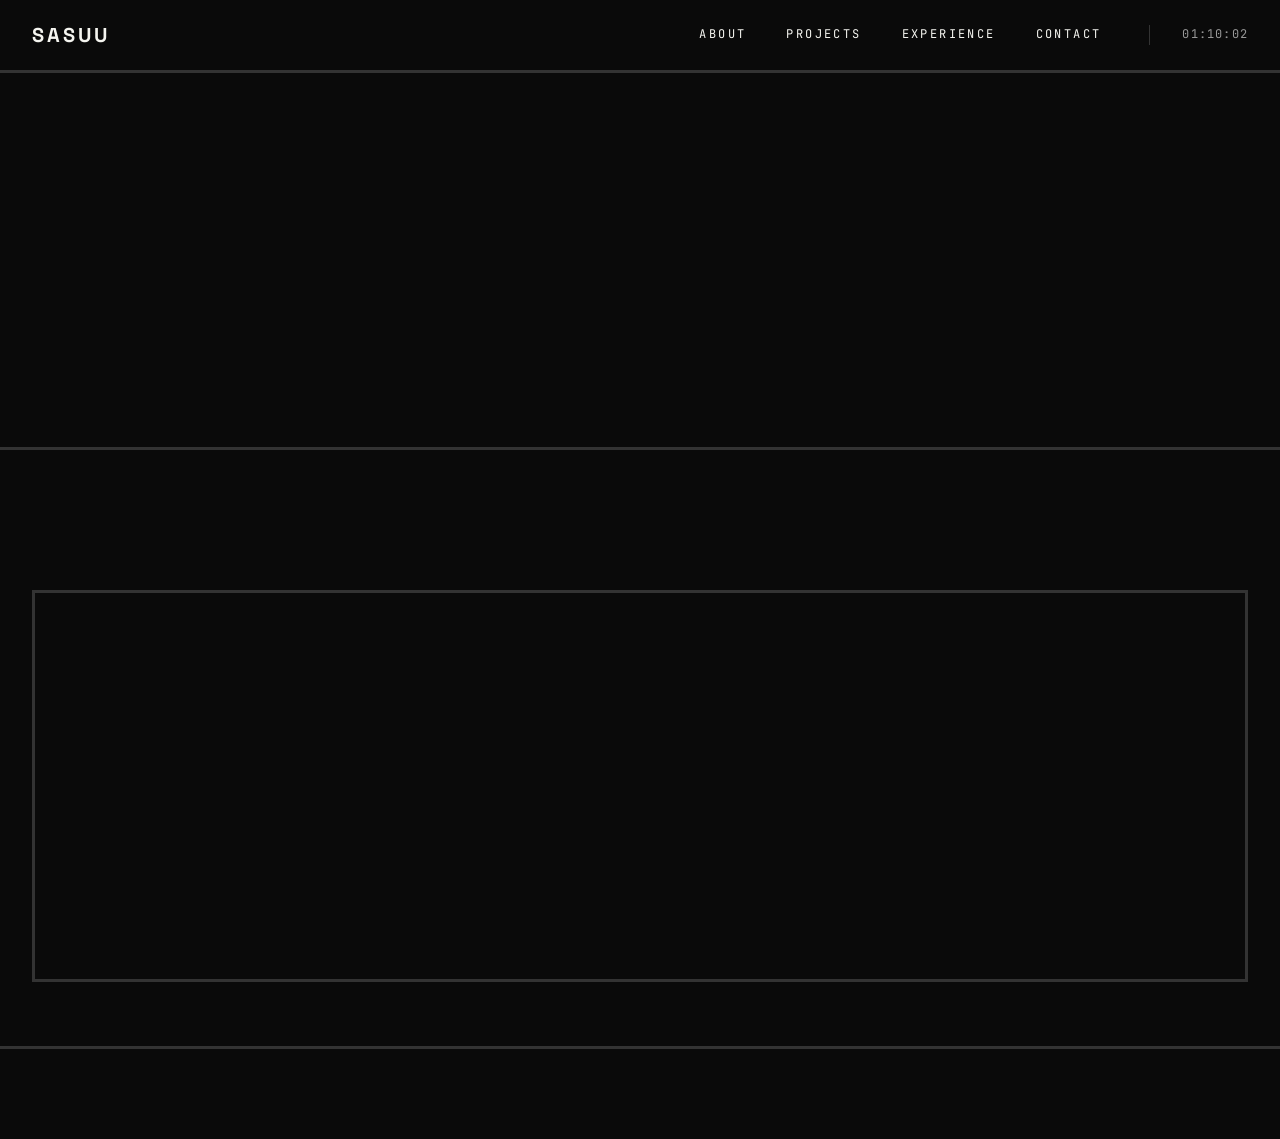
==== frontend-designs.html @ f98e83db "adding a new fiture for frontend page" ====
<!DOCTYPE html>
<html lang="en">
<head>
  <meta charset="UTF-8">
  <meta name="viewport" content="width=device-width, initial-scale=1.0">
  
  <title>FRONTEND DESIGNS | SASUU</title>
  <meta name="description" content="Browse all frontend designs by Satria Akhmadana Putra (Sasuu).">
  
  <meta property="og:title" content="FRONTEND DESIGNS | SASUU">
  <meta property="og:description" content="A collection of frontend designs by Sasuu.">
  <meta property="og:type" content="website">
  
  <link rel="icon" type="image/svg+xml" href="data:image/svg+xml,<svg xmlns=%22http://www.w3.org/2000/svg%22 viewBox=%220 0 100 100%22><rect width=%22100%22 height=%22100%22 fill=%22%230A0A0A%22/><text y=%2250%22 x=%2250%22 fill=%22%23F5F5F0%22 font-family=%22sans-serif%22 font-size=%2240%22 dominant-baseline=%22middle%22 text-anchor=%22middle%22>SA</text></svg>">
  
  <link rel="stylesheet" href="style.css">
  <style>
    /* ==================== PAGE-SPECIFIC STYLES ==================== */
    .designs-hero {
      min-height: 50vh;
      display: flex;
      flex-direction: column;
      justify-content: flex-end;
      padding: 120px 2rem 4rem;
      border-bottom: var(--border-thick);
    }

    .designs-hero-inner {
      max-width: 1400px;
      margin: 0 auto;
      width: 100%;
    }

    .back-link {
      font-family: var(--font-mono);
      font-size: 0.75rem;
      letter-spacing: 0.2em;
      text-transform: uppercase;
      color: var(--text-dim);
      display: inline-flex;
      align-items: center;
      gap: 0.75rem;
      margin-bottom: 3rem;
      transition: color var(--transition);
    }

    .back-link::before {
      content: '←';
      transition: margin-right var(--transition);
    }

    .back-link:hover {
      color: var(--text);
    }

    .back-link:hover::before {
      margin-right: 0.5rem;
    }

    .designs-title {
      font-family: var(--font-heading);
      font-size: clamp(2.5rem, 8vw, 8rem);
      font-weight: 700;
      line-height: 0.9;
      letter-spacing: -0.03em;
      text-transform: uppercase;
      margin-bottom: 1.5rem;
    }

    .designs-title .outline-text {
      -webkit-text-stroke: 2px var(--text);
      color: transparent;
    }

    .designs-subtitle {
      font-family: var(--font-mono);
      font-size: 0.8rem;
      color: var(--text-dim);
      letter-spacing: 0.2em;
      text-transform: uppercase;
    }

    /* ==================== DESIGNS GRID ==================== */
    .designs-section {
      padding: 4rem 2rem;
    }

    .designs-grid {
      max-width: 1400px;
      margin: 0 auto;
      display: grid;
      grid-template-columns: 1fr;
      gap: 0;
      border: var(--border-thick);
    }

    .design-card {
      display: grid;
      grid-template-columns: 1fr 1fr;
      border-bottom: var(--border-thin);
      transition: all var(--transition);
      text-decoration: none;
      color: inherit;
    }

    .design-card:last-child {
      border-bottom: none;
    }

    .design-card:hover {
      background: var(--surface);
    }

    /* Preview / Thumbnail Area */
    .design-preview {
      border-right: var(--border-thick);
      overflow: hidden;
      position: relative;
      min-height: 350px;
      background: var(--surface);
    }

    .design-preview iframe {
      width: 200%;
      height: 200%;
      border: none;
      transform: scale(0.5);
      transform-origin: 0 0;
      pointer-events: none;
    }

    .design-preview-overlay {
      position: absolute;
      inset: 0;
      z-index: 2;
      cursor: pointer;
    }

    .design-preview-label {
      position: absolute;
      bottom: 1.5rem;
      right: 1.5rem;
      font-family: var(--font-mono);
      font-size: 0.65rem;
      letter-spacing: 0.15em;
      text-transform: uppercase;
      color: var(--text-dim);
      background: var(--bg);
      padding: 0.4rem 0.8rem;
      border: var(--border-thin);
      z-index: 3;
      transition: all var(--transition);
    }

    .design-card:hover .design-preview-label {
      background: var(--text);
      color: var(--bg);
      border-color: var(--text);
    }

    /* Info Area */
    .design-info {
      padding: 3rem;
      display: flex;
      flex-direction: column;
      justify-content: center;
    }

    .design-number {
      font-family: var(--font-mono);
      font-size: 0.75rem;
      color: var(--text-dim);
      letter-spacing: 0.2em;
      margin-bottom: 1.5rem;
    }

    .design-name {
      font-family: var(--font-heading);
      font-size: clamp(1.5rem, 3vw, 2.5rem);
      font-weight: 700;
      text-transform: uppercase;
      letter-spacing: -0.01em;
      margin-bottom: 1rem;
      line-height: 1.1;
    }

    .design-desc {
      font-size: 0.9rem;
      color: var(--text-dim);
      line-height: 1.7;
      margin-bottom: 2rem;
      max-width: 500px;
    }

    .design-tags {
      display: flex;
      flex-wrap: wrap;
      gap: 0.5rem;
      margin-bottom: 2rem;
    }

    .design-tag {
      font-family: var(--font-mono);
      font-size: 0.65rem;
      letter-spacing: 0.1em;
      padding: 0.3rem 0.75rem;
      border: 1px solid var(--border);
      text-transform: uppercase;
    }

    .design-cta {
      font-family: var(--font-mono);
      font-size: 0.75rem;
      letter-spacing: 0.15em;
      text-transform: uppercase;
      display: inline-flex;
      align-items: center;
      gap: 0.75rem;
      padding: 0.75rem 2rem;
      border: 2px solid var(--border);
      transition: all var(--transition);
      align-self: flex-start;
    }

    .design-cta::after {
      content: '→';
      transition: margin-left var(--transition);
    }

    .design-card:hover .design-cta {
      background: var(--text);
      color: var(--bg);
      border-color: var(--text);
    }

    .design-card:hover .design-cta::after {
      margin-left: 0.5rem;
    }

    /* ==================== EMPTY STATE ==================== */
    .designs-count {
      max-width: 1400px;
      margin: 0 auto 2rem;
      font-family: var(--font-mono);
      font-size: 0.75rem;
      color: var(--text-dim);
      letter-spacing: 0.15em;
      text-transform: uppercase;
      padding-bottom: 1.5rem;
      border-bottom: var(--border-thin);
    }

    /* ==================== RESPONSIVE ==================== */
    @media (max-width: 1024px) {
      .design-card {
        grid-template-columns: 1fr;
      }

      .design-preview {
        border-right: none;
        border-bottom: var(--border-thick);
        min-height: 250px;
      }
    }

    @media (max-width: 768px) {
      .designs-hero {
        padding: 100px 1.5rem 3rem;
      }

      .designs-section {
        padding: 3rem 1.5rem;
      }

      .design-info {
        padding: 2rem;
      }

      .design-preview {
        min-height: 200px;
      }
    }
  </style>
</head>
<body>

  <!-- ==================== PRELOADER ==================== -->
  <div id="preloader">
    <div class="preloader-text">LOADING DESIGNS</div>
    <div class="preloader-counter">0</div>
    <div class="preloader-line"></div>
  </div>

  <!-- ==================== SCROLL PROGRESS ==================== -->
  <div class="scroll-progress"></div>

  <!-- ==================== NAVIGATION ==================== -->
  <nav class="navbar">
    <div class="nav-inner">
      <a href="index.html" class="nav-logo" data-scramble>SASUU</a>
      
      <div class="nav-menu">
        <a href="index.html#about" class="nav-link">ABOUT</a>
        <a href="index.html#projects" class="nav-link">PROJECTS</a>
        <a href="index.html#experience" class="nav-link">EXPERIENCE</a>
        <a href="index.html#contact" class="nav-link">CONTACT</a>
        <div class="nav-time">
          <span class="current-time">00:00:00</span>
        </div>
      </div>

      <button class="nav-toggle" aria-label="Toggle Menu">
        <span></span>
        <span></span>
        <span></span>
      </button>
    </div>
  </nav>

  <!-- ==================== HERO ==================== -->
  <header class="designs-hero">
    <div class="designs-hero-inner">
      <a href="index.html" class="back-link reveal-left">BACK TO PORTFOLIO</a>
      <h1 class="designs-title reveal">
        <span>FRONTEND</span>
        <span class="outline-text">DESIGNS</span>
      </h1>
      <p class="designs-subtitle reveal">A CURATED COLLECTION OF MY FRONTEND WORK</p>
    </div>
  </header>

  <main>
    <!-- ==================== DESIGNS LIST ==================== -->
    <section class="designs-section">

      <!-- EDIT: Update this count when you add/remove designs -->
      <div class="designs-count reveal">SHOWING 1 PROJECT</div>

      <div class="designs-grid">

        <!-- ==================== EDIT: DESIGN 01 ==================== -->
        <!-- To add a new design, copy the entire <a class="design-card"> block below
             and paste it before the closing </div> of designs-grid.
             Update the number, name, description, tags, iframe src, and href. -->
        <a href="https://ferrarisf90-six.vercel.app" target="_blank" rel="noopener" class="design-card reveal">
          <div class="design-preview">
            <iframe src="https://ferrarisf90-six.vercel.app" loading="lazy" title="Ferrari SF90 Preview"></iframe>
            <div class="design-preview-overlay"></div>
            <div class="design-preview-label">LIVE PREVIEW</div>
          </div>
          <div class="design-info">
            <div class="design-number">01 //</div>
            <h2 class="design-name" data-scramble>FERRARI SF90</h2>
            <p class="design-desc">A SLEEK, HIGH-PERFORMANCE FRONTEND DESIGN INSPIRED BY THE FERRARI SF90 SUPERCAR. BUILT WITH MODERN WEB TECHNOLOGIES.</p>
            <div class="design-tags">
              <span class="design-tag">HTML/CSS</span>
              <span class="design-tag">JAVASCRIPT</span>
              <span class="design-tag">DESIGN</span>
            </div>
            <span class="design-cta">VIEW LIVE SITE</span>
          </div>
        </a>

        <!-- ==================== EDIT: ADD MORE DESIGNS HERE ==================== -->
        <!-- Copy the <a class="design-card"> block above and paste here.
             Change: href, iframe src, number, name, description, tags.
             Don't forget to update the "SHOWING X PROJECTS" count above. -->

      </div>
    </section>
  </main>

  <!-- ==================== FOOTER ==================== -->
  <footer class="footer">
    <div class="footer-inner reveal">
      <div class="footer-col">
        &copy; <span class="current-year">2026</span> SATRIA AKHMADANA PUTRA
      </div>
      <div class="footer-col">
        INDONESIA
      </div>
      <div class="footer-col footer-links">
        <a href="index.html" class="footer-link">HOME</a>
        <a href="index.html#projects" class="footer-link">PROJECTS</a>
      </div>
    </div>
  </footer>

  <script src="script.js"></script>
</body>
</html>
---- style.css ----
/* ============================================================
   BRUTALIST PORTFOLIO — STYLE SHEET
   Monochrome · Angular · Raw · Professional
   ============================================================ */

/* ---------- Google Fonts ---------- */
@import url('https://fonts.googleapis.com/css2?family=Space+Grotesk:wght@400;500;600;700&family=JetBrains+Mono:wght@400;500&display=swap');

/* ---------- CSS Custom Properties ---------- */
:root {
  --bg:         #0A0A0A;
  --surface:    #141414;
  --border:     #333333;
  --text:       #F5F5F0;
  --text-dim:   #999999;
  --accent:     #FFFFFF;
  --highlight:  #E8E8E0;

  --font-heading: 'Space Grotesk', sans-serif;
  --font-mono:    'JetBrains Mono', monospace;

  --border-thick: 3px solid var(--border);
  --border-thin:  1px solid var(--border);
  --transition:   0.3s cubic-bezier(0.25, 0.46, 0.45, 0.94);
}

/* ---------- Reset ---------- */
*, *::before, *::after {
  margin: 0;
  padding: 0;
  box-sizing: border-box;
}

html {
  scroll-behavior: smooth;
  font-size: 16px;
  scrollbar-width: thin;
  scrollbar-color: var(--text-dim) var(--bg);
}

body {
  font-family: var(--font-heading);
  background: var(--bg);
  color: var(--text);
  line-height: 1.6;
  overflow-x: hidden;
  cursor: default;
}

::selection {
  background: var(--text);
  color: var(--bg);
}

img { max-width: 100%; display: block; }
a   { color: inherit; text-decoration: none; }
ul  { list-style: none; }

/* ---------- Custom Scrollbar (Webkit) ---------- */
::-webkit-scrollbar { width: 8px; }
::-webkit-scrollbar-track { background: var(--bg); }
::-webkit-scrollbar-thumb { background: var(--border); }
::-webkit-scrollbar-thumb:hover { background: var(--text-dim); }

/* ============================================================
   PRELOADER
   ============================================================ */
#preloader {
  position: fixed;
  inset: 0;
  z-index: 9999;
  background: var(--bg);
  display: flex;
  flex-direction: column;
  align-items: center;
  justify-content: center;
  transition: opacity 0.6s ease, visibility 0.6s ease;
}

#preloader.hidden {
  opacity: 0;
  visibility: hidden;
  pointer-events: none;
}

.preloader-text {
  font-family: var(--font-mono);
  font-size: 0.875rem;
  color: var(--text-dim);
  text-transform: uppercase;
  letter-spacing: 0.3em;
  margin-bottom: 2rem;
}

.preloader-counter {
  font-family: var(--font-heading);
  font-size: clamp(4rem, 15vw, 12rem);
  font-weight: 700;
  color: var(--text);
  line-height: 1;
}

.preloader-line {
  width: 200px;
  height: 3px;
  background: var(--border);
  margin-top: 2rem;
  position: relative;
  overflow: hidden;
}

.preloader-line::after {
  content: '';
  position: absolute;
  left: 0;
  top: 0;
  height: 100%;
  width: 0%;
  background: var(--text);
  transition: width 0.1s linear;
}

/* ============================================================
   SCROLL PROGRESS
   ============================================================ */
.scroll-progress {
  position: fixed;
  top: 0;
  left: 0;
  height: 3px;
  background: var(--text);
  width: 0%;
  z-index: 10000;
  transition: none;
}

/* ============================================================
   NAVIGATION
   ============================================================ */
.navbar {
  position: fixed;
  top: 0;
  left: 0;
  width: 100%;
  z-index: 1000;
  background: var(--bg);
  border-bottom: var(--border-thick);
  padding: 0 2rem;
  transition: background var(--transition);
}

.navbar.scrolled {
  background: rgba(10, 10, 10, 0.95);
  backdrop-filter: blur(4px);
}

.nav-inner {
  display: flex;
  align-items: center;
  justify-content: space-between;
  height: 70px;
  max-width: 1400px;
  margin: 0 auto;
}

.nav-logo {
  font-family: var(--font-heading);
  font-size: 1.25rem;
  font-weight: 700;
  letter-spacing: 0.15em;
  text-transform: uppercase;
}

.nav-menu {
  display: flex;
  align-items: center;
  gap: 2.5rem;
}

.nav-link {
  font-family: var(--font-mono);
  font-size: 0.75rem;
  letter-spacing: 0.2em;
  text-transform: uppercase;
  position: relative;
  padding: 0.25rem 0;
}

.nav-link::after {
  content: '';
  position: absolute;
  bottom: 0;
  left: 0;
  width: 0;
  height: 2px;
  background: var(--text);
  transition: width var(--transition);
}

.nav-link:hover::after,
.nav-link.active::after {
  width: 100%;
}

.nav-time {
  font-family: var(--font-mono);
  font-size: 0.75rem;
  color: var(--text-dim);
  letter-spacing: 0.1em;
  border-left: var(--border-thin);
  padding-left: 2rem;
  margin-left: 0.5rem;
}

/* Mobile Toggle */
.nav-toggle {
  display: none;
  flex-direction: column;
  gap: 6px;
  cursor: pointer;
  background: none;
  border: none;
  padding: 4px;
  z-index: 1001;
}

.nav-toggle span {
  display: block;
  width: 28px;
  height: 2px;
  background: var(--text);
  transition: transform var(--transition), opacity var(--transition);
}

.nav-toggle.active span:nth-child(1) { transform: translateY(8px) rotate(45deg); }
.nav-toggle.active span:nth-child(2) { opacity: 0; }
.nav-toggle.active span:nth-child(3) { transform: translateY(-8px) rotate(-45deg); }

/* ============================================================
   HERO
   ============================================================ */
.hero {
  min-height: 100vh;
  display: flex;
  flex-direction: column;
  justify-content: center;
  padding: 120px 2rem 4rem;
  position: relative;
  border-bottom: var(--border-thick);
}

.hero-inner {
  max-width: 1400px;
  margin: 0 auto;
  width: 100%;
}

.hero-label {
  font-family: var(--font-mono);
  font-size: 0.75rem;
  letter-spacing: 0.3em;
  color: var(--text-dim);
  text-transform: uppercase;
  margin-bottom: 2rem;
  display: flex;
  align-items: center;
  gap: 1rem;
}

.hero-label::before {
  content: '';
  width: 40px;
  height: 2px;
  background: var(--text-dim);
}

.hero-title {
  font-family: var(--font-heading);
  font-size: clamp(3.5rem, 10vw, 11rem);
  font-weight: 700;
  line-height: 0.9;
  letter-spacing: -0.03em;
  text-transform: uppercase;
  margin-bottom: 2rem;
}

.hero-title span {
  display: block;
}

.hero-title .outline-text {
  -webkit-text-stroke: 2px var(--text);
  color: transparent;
}

.hero-subtitle {
  font-family: var(--font-mono);
  font-size: clamp(0.75rem, 1.2vw, 1rem);
  color: var(--text-dim);
  letter-spacing: 0.2em;
  text-transform: uppercase;
  max-width: 600px;
  margin-bottom: 3rem;
}

.hero-meta {
  display: flex;
  align-items: center;
  gap: 3rem;
  flex-wrap: wrap;
}

.hero-meta-item {
  font-family: var(--font-mono);
  font-size: 0.7rem;
  letter-spacing: 0.2em;
  text-transform: uppercase;
  color: var(--text-dim);
  display: flex;
  align-items: center;
  gap: 0.75rem;
}

.status-dot {
  width: 8px;
  height: 8px;
  background: var(--text);
  display: inline-block;
  animation: pulse 2s ease-in-out infinite;
}

@keyframes pulse {
  0%, 100% { opacity: 1; }
  50% { opacity: 0.3; }
}

.hero-scroll {
  position: absolute;
  bottom: 2rem;
  right: 2rem;
  font-family: var(--font-mono);
  font-size: 0.7rem;
  letter-spacing: 0.2em;
  color: var(--text-dim);
  writing-mode: vertical-rl;
  display: flex;
  align-items: center;
  gap: 1rem;
}

.hero-scroll::after {
  content: '';
  width: 1px;
  height: 60px;
  background: var(--text-dim);
  animation: scrollLine 2s ease-in-out infinite;
}

@keyframes scrollLine {
  0% { transform: scaleY(0); transform-origin: top; }
  50% { transform: scaleY(1); transform-origin: top; }
  51% { transform-origin: bottom; }
  100% { transform: scaleY(0); transform-origin: bottom; }
}

/* ============================================================
   SECTION COMMON
   ============================================================ */
.section {
  padding: 6rem 2rem;
  border-bottom: var(--border-thick);
  position: relative;
}

.section-header {
  max-width: 1400px;
  margin: 0 auto 4rem;
  display: flex;
  align-items: baseline;
  gap: 2rem;
}

.section-number {
  font-family: var(--font-mono);
  font-size: 0.75rem;
  color: var(--text-dim);
  letter-spacing: 0.2em;
}

.section-title {
  font-family: var(--font-heading);
  font-size: clamp(2rem, 5vw, 4.5rem);
  font-weight: 700;
  text-transform: uppercase;
  letter-spacing: -0.02em;
  line-height: 1;
}

.section-line {
  flex: 1;
  height: 2px;
  background: var(--border);
}

/* ============================================================
   ABOUT
   ============================================================ */
.about-grid {
  max-width: 1400px;
  margin: 0 auto;
  display: grid;
  grid-template-columns: 1fr 1fr;
  gap: 0;
  border: var(--border-thick);
}

.about-photo {
  background: var(--surface);
  display: flex;
  align-items: center;
  justify-content: center;
  min-height: 500px;
  border-right: var(--border-thick);
  position: relative;
  overflow: hidden;
}

.about-photo-placeholder {
  font-family: var(--font-mono);
  font-size: 0.875rem;
  color: var(--text-dim);
  text-transform: uppercase;
  letter-spacing: 0.2em;
  text-align: center;
}

.about-photo img {
  width: 100%;
  height: 100%;
  object-fit: cover;
  position: absolute;
  inset: 0;
}

.about-content {
  padding: 3rem;
  display: flex;
  flex-direction: column;
  justify-content: center;
}

.about-bio {
  font-size: 1.05rem;
  line-height: 1.8;
  color: var(--text);
  margin-bottom: 3rem;
}

.about-bio strong {
  color: var(--accent);
}

.about-stats {
  display: grid;
  grid-template-columns: repeat(3, 1fr);
  gap: 0;
}

.stat {
  padding: 1.5rem;
  border: var(--border-thin);
  text-align: center;
}

.stat-number {
  font-family: var(--font-heading);
  font-size: 2.5rem;
  font-weight: 700;
  line-height: 1;
  margin-bottom: 0.5rem;
}

.stat-label {
  font-family: var(--font-mono);
  font-size: 0.65rem;
  color: var(--text-dim);
  text-transform: uppercase;
  letter-spacing: 0.2em;
}

/* ============================================================
   SKILLS MARQUEE
   ============================================================ */
.marquee-section {
  padding: 0;
  overflow: hidden;
  border-bottom: var(--border-thick);
  background: var(--text);
  color: var(--bg);
}

.marquee-wrapper {
  display: flex;
  width: max-content;
  animation: marquee 30s linear infinite;
}

.marquee-wrapper:hover {
  animation-play-state: paused;
}

.marquee-content {
  display: flex;
  align-items: center;
  gap: 0;
  flex-shrink: 0;
}

.marquee-item {
  font-family: var(--font-heading);
  font-size: clamp(1rem, 2vw, 1.5rem);
  font-weight: 700;
  text-transform: uppercase;
  letter-spacing: 0.05em;
  padding: 1.25rem 2.5rem;
  white-space: nowrap;
  border-right: 3px solid var(--bg);
}

@keyframes marquee {
  0%   { transform: translateX(0); }
  100% { transform: translateX(-50%); }
}

/* ============================================================
   PROJECTS
   ============================================================ */
.filter-bar {
  max-width: 1400px;
  margin: 0 auto 3rem;
  display: flex;
  gap: 1rem;
  flex-wrap: wrap;
}

.filter-btn {
  font-family: var(--font-mono);
  font-size: 0.75rem;
  letter-spacing: 0.15em;
  text-transform: uppercase;
  padding: 0.6rem 1.5rem;
  border: 2px solid var(--border);
  background: transparent;
  color: var(--text-dim);
  cursor: pointer;
  transition: all var(--transition);
}

.filter-btn:hover,
.filter-btn.active {
  background: var(--text);
  color: var(--bg);
  border-color: var(--text);
}

.projects-grid {
  max-width: 1400px;
  margin: 0 auto;
  display: grid;
  grid-template-columns: repeat(2, 1fr);
  gap: 0;
  border: var(--border-thick);
}

.project-card {
  padding: 2.5rem;
  border: var(--border-thin);
  transition: all var(--transition);
  position: relative;
  overflow: hidden;
}

.project-card::before {
  content: '';
  position: absolute;
  inset: 0;
  background: var(--text);
  transform: translateY(100%);
  transition: transform 0.4s cubic-bezier(0.25, 0.46, 0.45, 0.94);
  z-index: 0;
}

.project-card:hover::before {
  transform: translateY(0);
}

.project-card:hover {
  color: var(--bg);
}

.project-card > * {
  position: relative;
  z-index: 1;
}

.project-number {
  font-family: var(--font-mono);
  font-size: 0.75rem;
  color: var(--text-dim);
  letter-spacing: 0.2em;
  margin-bottom: 1.5rem;
  transition: color var(--transition);
}

.project-card:hover .project-number {
  color: var(--text-dim);
}

.project-title {
  font-family: var(--font-heading);
  font-size: 1.75rem;
  font-weight: 700;
  text-transform: uppercase;
  letter-spacing: -0.01em;
  margin-bottom: 1rem;
  line-height: 1.2;
}

.project-desc {
  font-size: 0.9rem;
  color: var(--text-dim);
  line-height: 1.6;
  margin-bottom: 1.5rem;
  transition: color var(--transition);
}

.project-card:hover .project-desc {
  color: #666;
}

.project-tags {
  display: flex;
  flex-wrap: wrap;
  gap: 0.5rem;
  margin-bottom: 1.5rem;
}

.project-tag {
  font-family: var(--font-mono);
  font-size: 0.65rem;
  letter-spacing: 0.1em;
  padding: 0.3rem 0.75rem;
  border: 1px solid var(--border);
  text-transform: uppercase;
  transition: border-color var(--transition);
}

.project-card:hover .project-tag {
  border-color: var(--bg);
}

.project-links {
  display: flex;
  gap: 1.5rem;
}

.project-link {
  font-family: var(--font-mono);
  font-size: 0.7rem;
  letter-spacing: 0.15em;
  text-transform: uppercase;
  position: relative;
  transition: color var(--transition);
}

.project-link::after {
  content: '→';
  margin-left: 0.5rem;
  transition: margin-left var(--transition);
}

.project-link:hover::after {
  margin-left: 1rem;
}

/* Hidden for filtering */
.project-card.hidden {
  display: none;
}

/* ============================================================
   EXPERIENCE
   ============================================================ */
.experience-list {
  max-width: 1400px;
  margin: 0 auto;
}

.experience-item {
  display: grid;
  grid-template-columns: 250px 1fr;
  gap: 3rem;
  padding: 3rem 0;
  border-bottom: var(--border-thin);
  align-items: start;
}

.experience-item:first-child {
  border-top: var(--border-thick);
}

.experience-item:last-child {
  border-bottom: var(--border-thick);
}

.exp-date {
  font-family: var(--font-mono);
  font-size: 0.75rem;
  color: var(--text-dim);
  letter-spacing: 0.15em;
  text-transform: uppercase;
  padding-top: 0.25rem;
}

.exp-content {}

.exp-company {
  font-family: var(--font-heading);
  font-size: 1.5rem;
  font-weight: 700;
  text-transform: uppercase;
  margin-bottom: 0.5rem;
}

.exp-role {
  font-family: var(--font-mono);
  font-size: 0.8rem;
  color: var(--text-dim);
  letter-spacing: 0.1em;
  text-transform: uppercase;
  margin-bottom: 1rem;
}

.exp-desc {
  font-size: 0.95rem;
  color: var(--text-dim);
  line-height: 1.7;
  max-width: 600px;
}

/* ============================================================
   CONTACT
   ============================================================ */
.contact-inner {
  max-width: 1400px;
  margin: 0 auto;
  text-align: center;
}

.contact-title {
  font-family: var(--font-heading);
  font-size: clamp(2.5rem, 7vw, 7rem);
  font-weight: 700;
  text-transform: uppercase;
  letter-spacing: -0.03em;
  line-height: 1;
  margin-bottom: 3rem;
}

.contact-email {
  display: inline-block;
  font-family: var(--font-mono);
  font-size: clamp(0.9rem, 1.5vw, 1.25rem);
  letter-spacing: 0.1em;
  padding: 1rem 3rem;
  border: var(--border-thick);
  text-transform: lowercase;
  transition: all var(--transition);
  margin-bottom: 3rem;
}

.contact-email:hover {
  background: var(--text);
  color: var(--bg);
  border-color: var(--text);
}

.contact-socials {
  display: flex;
  justify-content: center;
  gap: 2rem;
}

.social-link {
  font-family: var(--font-mono);
  font-size: 0.75rem;
  letter-spacing: 0.2em;
  text-transform: uppercase;
  color: var(--text-dim);
  position: relative;
  padding: 0.5rem 0;
  transition: color var(--transition);
}

.social-link:hover {
  color: var(--text);
}

.social-link::after {
  content: '';
  position: absolute;
  bottom: 0;
  left: 0;
  width: 0;
  height: 1px;
  background: var(--text);
  transition: width var(--transition);
}

.social-link:hover::after {
  width: 100%;
}

/* ============================================================
   FOOTER
   ============================================================ */
.footer {
  padding: 2rem;
  border-top: var(--border-thick);
}

.footer-inner {
  max-width: 1400px;
  margin: 0 auto;
  display: grid;
  grid-template-columns: repeat(3, 1fr);
  gap: 2rem;
  align-items: center;
}

.footer-col {
  font-family: var(--font-mono);
  font-size: 0.7rem;
  color: var(--text-dim);
  letter-spacing: 0.15em;
  text-transform: uppercase;
}

.footer-col:nth-child(2) {
  text-align: center;
}

.footer-col:nth-child(3) {
  text-align: right;
}

.footer-links {
  display: flex;
  justify-content: flex-end;
  gap: 2rem;
}

.footer-link {
  color: var(--text-dim);
  transition: color var(--transition);
}

.footer-link:hover {
  color: var(--text);
}

/* ============================================================
   SCROLL REVEAL
   ============================================================ */
.reveal {
  opacity: 0;
  transform: translateY(40px);
  transition: opacity 0.8s ease, transform 0.8s ease;
}

.reveal.revealed {
  opacity: 1;
  transform: translateY(0);
}

.reveal-left {
  opacity: 0;
  transform: translateX(-40px);
  transition: opacity 0.8s ease, transform 0.8s ease;
}

.reveal-left.revealed {
  opacity: 1;
  transform: translateX(0);
}

.reveal-right {
  opacity: 0;
  transform: translateX(40px);
  transition: opacity 0.8s ease, transform 0.8s ease;
}

.reveal-right.revealed {
  opacity: 1;
  transform: translateX(0);
}

/* ============================================================
   GLITCH TEXT EFFECT
   ============================================================ */
[data-scramble] {
  cursor: pointer;
}

/* ============================================================
   RESPONSIVE — TABLET
   ============================================================ */
@media (max-width: 1024px) {
  .about-grid {
    grid-template-columns: 1fr;
  }

  .about-photo {
    border-right: none;
    border-bottom: var(--border-thick);
    min-height: 350px;
  }

  .projects-grid {
    grid-template-columns: 1fr;
  }

  .experience-item {
    grid-template-columns: 1fr;
    gap: 1rem;
  }

  .footer-inner {
    grid-template-columns: 1fr;
    text-align: center;
    gap: 1rem;
  }

  .footer-col:nth-child(2),
  .footer-col:nth-child(3) {
    text-align: center;
  }

  .footer-links {
    justify-content: center;
  }
}

/* ============================================================
   RESPONSIVE — MOBILE
   ============================================================ */
@media (max-width: 768px) {
  .nav-toggle {
    display: flex;
  }

  .nav-menu {
    position: fixed;
    top: 0;
    left: 0;
    width: 100%;
    height: 100vh;
    background: var(--bg);
    flex-direction: column;
    align-items: center;
    justify-content: center;
    gap: 2.5rem;
    transform: translateX(100%);
    transition: transform 0.4s ease;
    border-left: var(--border-thick);
  }

  .nav-menu.open {
    transform: translateX(0);
  }

  .nav-menu .nav-link {
    font-size: 1.25rem;
    letter-spacing: 0.3em;
  }

  .nav-time {
    display: none;
  }

  .hero {
    padding: 100px 1.5rem 3rem;
  }

  .hero-scroll {
    display: none;
  }

  .section {
    padding: 4rem 1.5rem;
  }

  .section-header {
    flex-direction: column;
    gap: 0.75rem;
    margin-bottom: 3rem;
  }

  .section-line {
    display: none;
  }

  .about-content {
    padding: 2rem;
  }

  .about-stats {
    grid-template-columns: 1fr;
  }

  .project-card {
    padding: 2rem;
  }

  .contact-email {
    padding: 0.75rem 2rem;
    font-size: 0.8rem;
  }

  .contact-socials {
    flex-direction: column;
    align-items: center;
    gap: 1rem;
  }

  .hero-meta {
    flex-direction: column;
    gap: 1rem;
    align-items: flex-start;
  }

  .filter-bar {
    gap: 0.5rem;
  }

  .filter-btn {
    padding: 0.4rem 1rem;
    font-size: 0.65rem;
  }
}

/* ============================================================
   UTILITY
   ============================================================ */
.visually-hidden {
  position: absolute;
  width: 1px;
  height: 1px;
  padding: 0;
  margin: -1px;
  overflow: hidden;
  clip: rect(0, 0, 0, 0);
  border: 0;
}
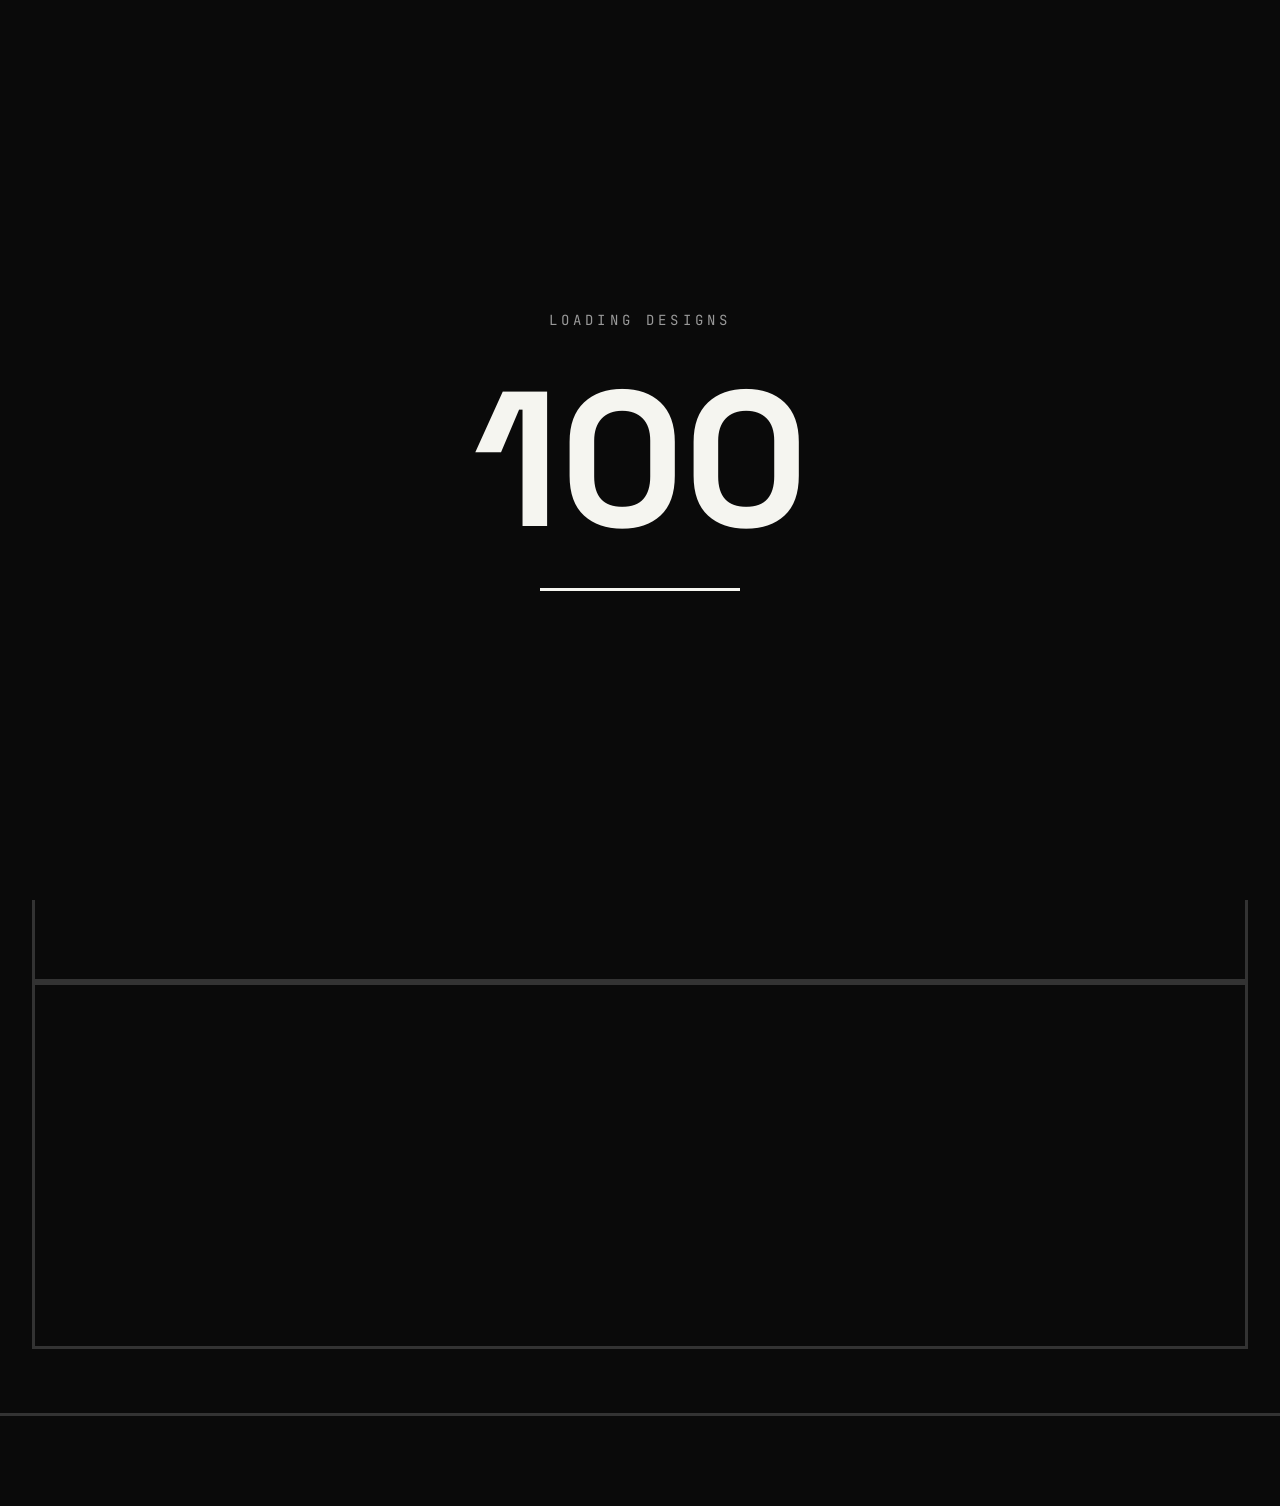
==== commit 154f381c: "menambahkan website baru di frontend design" ====
--- a/frontend-designs.html
+++ b/frontend-designs.html
@@ -334,7 +334,7 @@
     <section class="designs-section">
 
       <!-- EDIT: Update this count when you add/remove designs -->
-      <div class="designs-count reveal">SHOWING 1 PROJECT</div>
+      <div class="designs-count reveal">SHOWING 2 PROJECTS</div>
 
       <div class="designs-grid">
 
@@ -367,6 +367,38 @@
              Don't forget to update the "SHOWING X PROJECTS" count above. -->
 
       </div>
+
+      <div class="designs-grid">
+
+        <!-- ==================== EDIT: DESIGN 02 ==================== -->
+        <!-- To add a new design, copy the entire <a class="design-card"> block below
+             and paste it before the closing </div> of designs-grid.
+             Update the number, name, description, tags, iframe src, and href. -->
+        <a href="https://sedotwc-five.vercel.app/" target="_blank" rel="noopener" class="design-card reveal">
+          <div class="design-preview">
+            <iframe src="https://sedotwc-five.vercel.app/" loading="lazy" title="SedotWC Preview"></iframe>
+            <div class="design-preview-overlay"></div>
+            <div class="design-preview-label">LIVE PREVIEW</div>
+          </div>
+          <div class="design-info">
+            <div class="design-number">02 //</div>
+            <h2 class="design-name" data-scramble>SEDOTWC</h2>
+            <p class="design-desc">A SOLUTION FOR YOUR SANITATION PROBLEMS.</p>
+            <div class="design-tags">
+              <span class="design-tag">HTML</span>
+              <span class="design-tag">CSS</span>
+              <span class="design-tag">JAVASCRIPT</span>
+            </div>
+            <span class="design-cta">VIEW LIVE SITE</span>
+          </div>
+        </a>
+
+        <!-- ==================== EDIT: ADD MORE DESIGNS HERE ==================== -->
+        <!-- Copy the <a class="design-card"> block above and paste here.
+             Change: href, iframe src, number, name, description, tags.
+             Don't forget to update the "SHOWING X PROJECTS" count above. -->
+
+      </div>
     </section>
   </main>
 
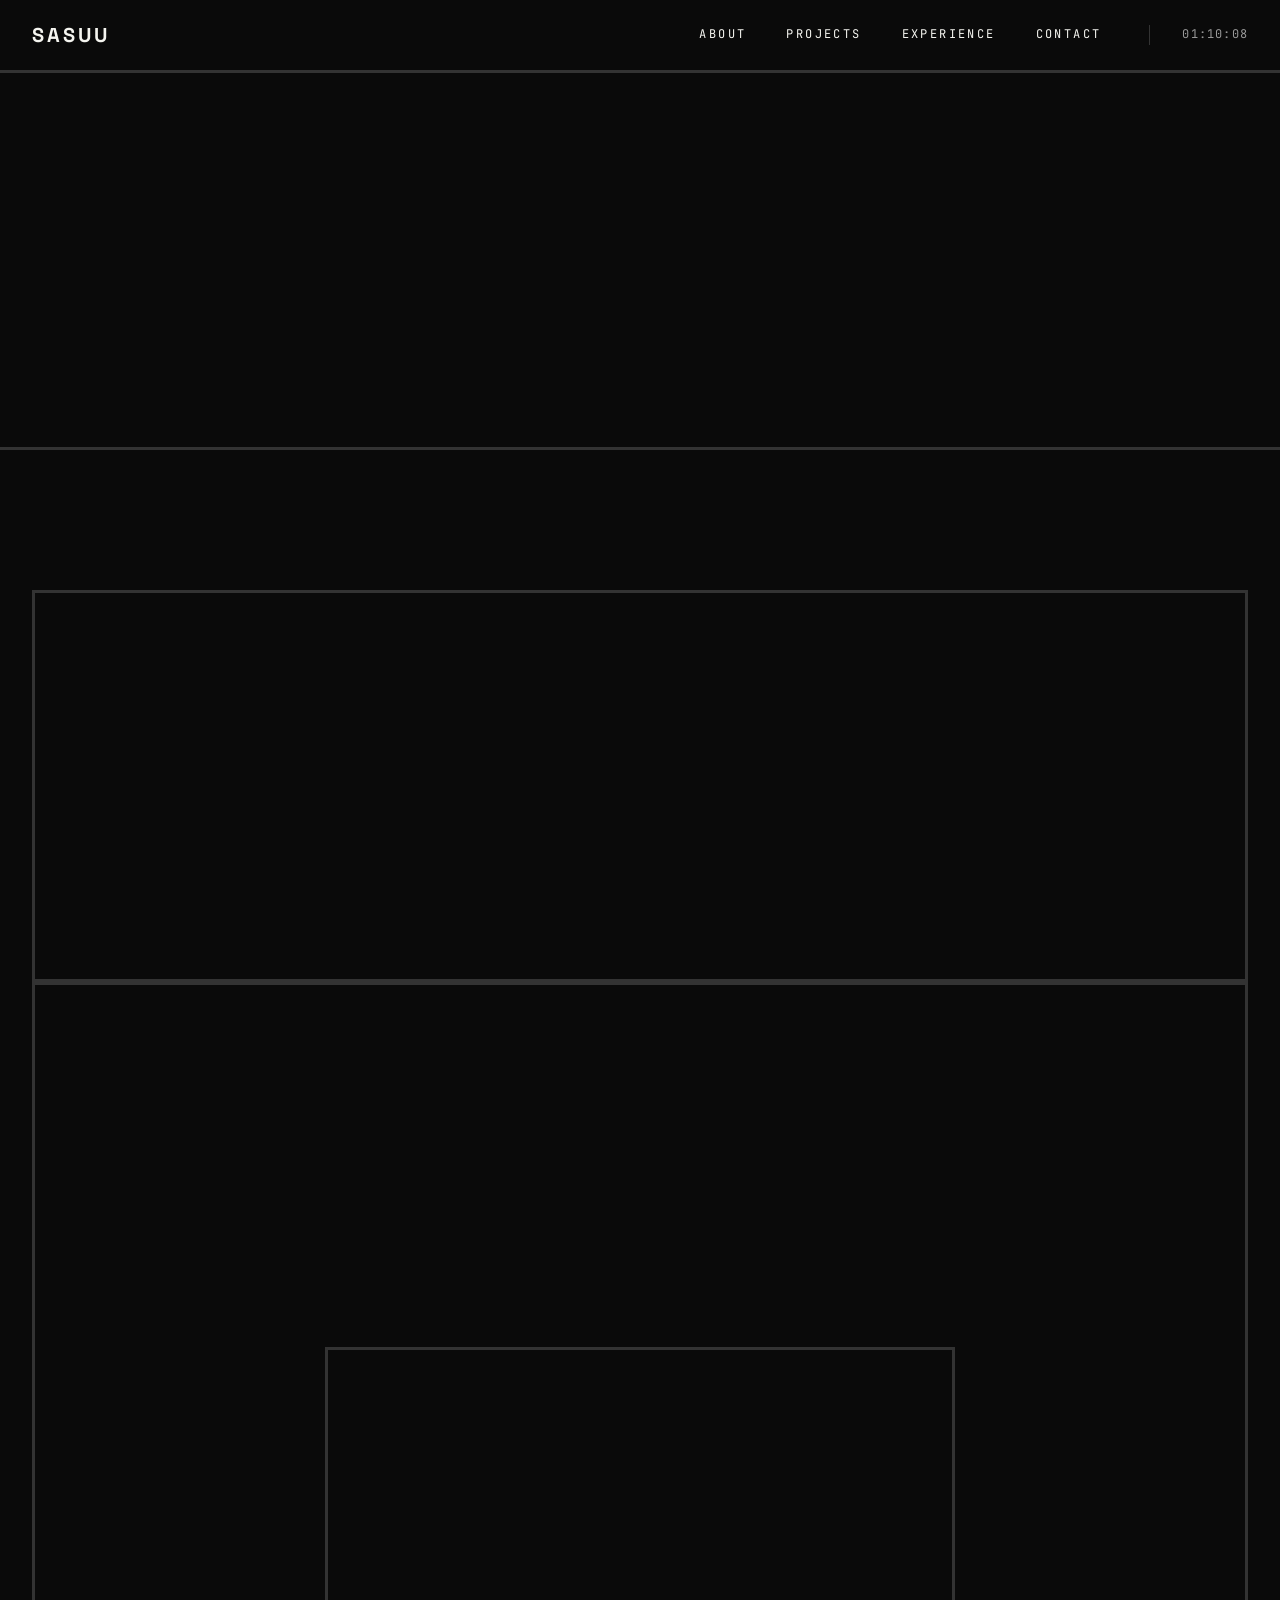
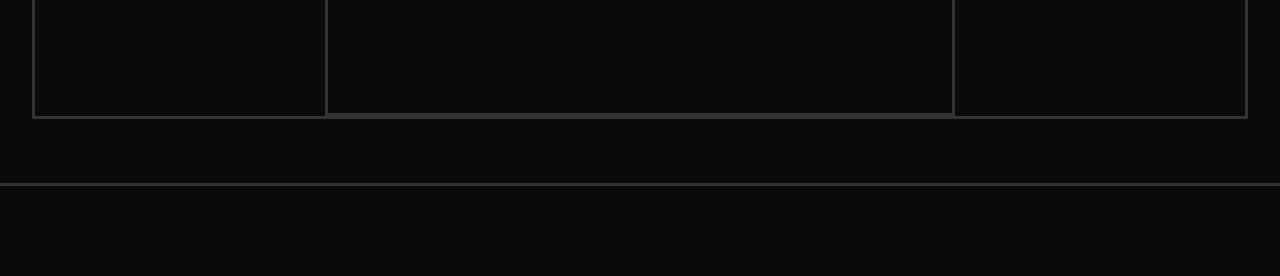
==== commit 5ec18e2b: "added new project" ====
--- a/frontend-designs.html
+++ b/frontend-designs.html
@@ -1,18 +1,20 @@
 <!DOCTYPE html>
 <html lang="en">
+
 <head>
   <meta charset="UTF-8">
   <meta name="viewport" content="width=device-width, initial-scale=1.0">
-  
+
   <title>FRONTEND DESIGNS | SASUU</title>
   <meta name="description" content="Browse all frontend designs by Satria Akhmadana Putra (Sasuu).">
-  
+
   <meta property="og:title" content="FRONTEND DESIGNS | SASUU">
   <meta property="og:description" content="A collection of frontend designs by Sasuu.">
   <meta property="og:type" content="website">
-  
-  <link rel="icon" type="image/svg+xml" href="data:image/svg+xml,<svg xmlns=%22http://www.w3.org/2000/svg%22 viewBox=%220 0 100 100%22><rect width=%22100%22 height=%22100%22 fill=%22%230A0A0A%22/><text y=%2250%22 x=%2250%22 fill=%22%23F5F5F0%22 font-family=%22sans-serif%22 font-size=%2240%22 dominant-baseline=%22middle%22 text-anchor=%22middle%22>SA</text></svg>">
-  
+
+  <link rel="icon" type="image/svg+xml"
+    href="data:image/svg+xml,<svg xmlns=%22http://www.w3.org/2000/svg%22 viewBox=%220 0 100 100%22><rect width=%22100%22 height=%22100%22 fill=%22%230A0A0A%22/><text y=%2250%22 x=%2250%22 fill=%22%23F5F5F0%22 font-family=%22sans-serif%22 font-size=%2240%22 dominant-baseline=%22middle%22 text-anchor=%22middle%22>SA</text></svg>">
+
   <link rel="stylesheet" href="style.css">
   <style>
     /* ==================== PAGE-SPECIFIC STYLES ==================== */
@@ -282,6 +284,7 @@
     }
   </style>
 </head>
+
 <body>
 
   <!-- ==================== PRELOADER ==================== -->
@@ -298,7 +301,7 @@
   <nav class="navbar">
     <div class="nav-inner">
       <a href="index.html" class="nav-logo" data-scramble>SASUU</a>
-      
+
       <div class="nav-menu">
         <a href="index.html#about" class="nav-link">ABOUT</a>
         <a href="index.html#projects" class="nav-link">PROJECTS</a>
@@ -334,7 +337,7 @@
     <section class="designs-section">
 
       <!-- EDIT: Update this count when you add/remove designs -->
-      <div class="designs-count reveal">SHOWING 2 PROJECTS</div>
+      <div class="designs-count reveal">SHOWING 3 PROJECTS</div>
 
       <div class="designs-grid">
 
@@ -351,7 +354,8 @@
           <div class="design-info">
             <div class="design-number">01 //</div>
             <h2 class="design-name" data-scramble>FERRARI SF90</h2>
-            <p class="design-desc">A SLEEK, HIGH-PERFORMANCE FRONTEND DESIGN INSPIRED BY THE FERRARI SF90 SUPERCAR. BUILT WITH MODERN WEB TECHNOLOGIES.</p>
+            <p class="design-desc">A SLEEK, HIGH-PERFORMANCE FRONTEND DESIGN INSPIRED BY THE FERRARI SF90 SUPERCAR.
+              BUILT WITH MODERN WEB TECHNOLOGIES.</p>
             <div class="design-tags">
               <span class="design-tag">HTML/CSS</span>
               <span class="design-tag">JAVASCRIPT</span>
@@ -391,14 +395,38 @@
             </div>
             <span class="design-cta">VIEW LIVE SITE</span>
           </div>
-        </a>
-
-        <!-- ==================== EDIT: ADD MORE DESIGNS HERE ==================== -->
-        <!-- Copy the <a class="design-card"> block above and paste here.
+
+          <div class="designs-grid">
+
+            <!-- ==================== EDIT: DESIGN 02 ==================== -->
+            <!-- To add a new design, copy the entire <a class="design-card"> block below
+             and paste it before the closing </div> of designs-grid.
+             Update the number, name, description, tags, iframe src, and href. -->
+            <a href="https://air-gorgon.vercel.app/" target="_blank" rel="noopener" class="design-card reveal">
+              <div class="design-preview">
+                <iframe src="https://air-gorgon.vercel.app/" loading="lazy" title="Air Gorgon Preview"></iframe>
+                <div class="design-preview-overlay"></div>
+                <div class="design-preview-label">LIVE PREVIEW</div>
+              </div>
+              <div class="design-info">
+                <div class="design-number">03 //</div>
+                <h2 class="design-name" data-scramble>AIR GORGON</h2>
+                <p class="design-desc">THE BEST SHOES FOR DUNKING</p>
+                <div class="design-tags">
+                  <span class="design-tag">HTML</span>
+                  <span class="design-tag">CSS</span>
+                  <span class="design-tag">JAVASCRIPT</span>
+                </div>
+                <span class="design-cta">VIEW LIVE SITE</span>
+              </div>
+            </a>
+
+            <!-- ==================== EDIT: ADD MORE DESIGNS HERE ==================== -->
+            <!-- Copy the <a class="design-card"> block above and paste here.
              Change: href, iframe src, number, name, description, tags.
              Don't forget to update the "SHOWING X PROJECTS" count above. -->
 
-      </div>
+          </div>
     </section>
   </main>
 
@@ -420,4 +448,5 @@
 
   <script src="script.js"></script>
 </body>
-</html>
+
+</html>
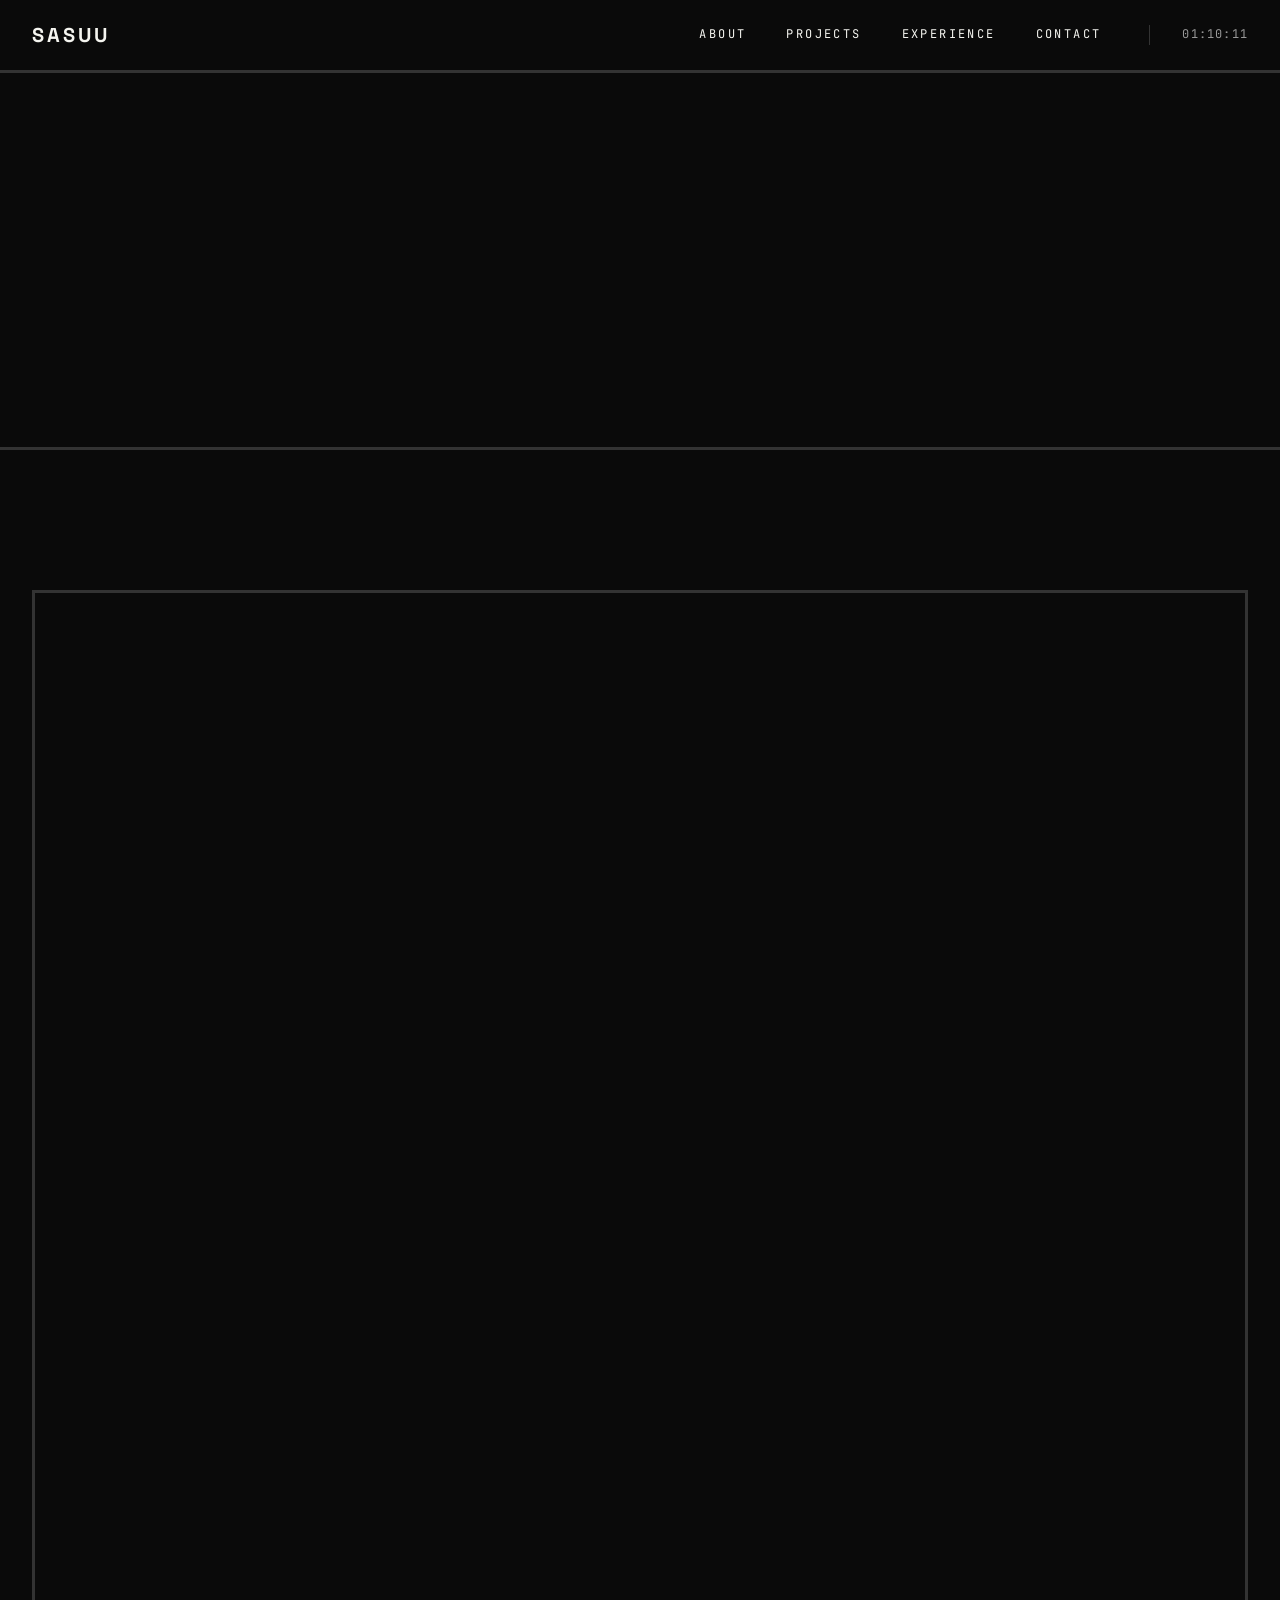
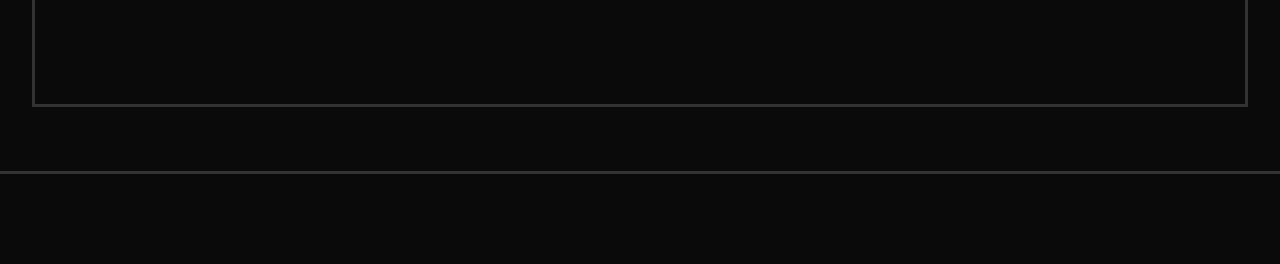
==== commit df987688: "added new website" ====
--- a/frontend-designs.html
+++ b/frontend-designs.html
@@ -123,10 +123,10 @@
     }
 
     .design-preview iframe {
-      width: 200%;
-      height: 200%;
+      width: 250%;
+      height: 300%;
       border: none;
-      transform: scale(0.5);
+      transform: scale(0.4);
       transform-origin: 0 0;
       pointer-events: none;
     }
@@ -341,10 +341,7 @@
 
       <div class="designs-grid">
 
-        <!-- ==================== EDIT: DESIGN 01 ==================== -->
-        <!-- To add a new design, copy the entire <a class="design-card"> block below
-             and paste it before the closing </div> of designs-grid.
-             Update the number, name, description, tags, iframe src, and href. -->
+        <!-- ==================== DESIGN 01 ==================== -->
         <a href="https://ferrarisf90-six.vercel.app" target="_blank" rel="noopener" class="design-card reveal">
           <div class="design-preview">
             <iframe src="https://ferrarisf90-six.vercel.app" loading="lazy" title="Ferrari SF90 Preview"></iframe>
@@ -365,19 +362,7 @@
           </div>
         </a>
 
-        <!-- ==================== EDIT: ADD MORE DESIGNS HERE ==================== -->
-        <!-- Copy the <a class="design-card"> block above and paste here.
-             Change: href, iframe src, number, name, description, tags.
-             Don't forget to update the "SHOWING X PROJECTS" count above. -->
-
-      </div>
-
-      <div class="designs-grid">
-
-        <!-- ==================== EDIT: DESIGN 02 ==================== -->
-        <!-- To add a new design, copy the entire <a class="design-card"> block below
-             and paste it before the closing </div> of designs-grid.
-             Update the number, name, description, tags, iframe src, and href. -->
+        <!-- ==================== DESIGN 02 ==================== -->
         <a href="https://sedotwc-five.vercel.app/" target="_blank" rel="noopener" class="design-card reveal">
           <div class="design-preview">
             <iframe src="https://sedotwc-five.vercel.app/" loading="lazy" title="SedotWC Preview"></iframe>
@@ -395,38 +380,29 @@
             </div>
             <span class="design-cta">VIEW LIVE SITE</span>
           </div>
-
-          <div class="designs-grid">
-
-            <!-- ==================== EDIT: DESIGN 02 ==================== -->
-            <!-- To add a new design, copy the entire <a class="design-card"> block below
-             and paste it before the closing </div> of designs-grid.
-             Update the number, name, description, tags, iframe src, and href. -->
-            <a href="https://air-gorgon.vercel.app/" target="_blank" rel="noopener" class="design-card reveal">
-              <div class="design-preview">
-                <iframe src="https://air-gorgon.vercel.app/" loading="lazy" title="Air Gorgon Preview"></iframe>
-                <div class="design-preview-overlay"></div>
-                <div class="design-preview-label">LIVE PREVIEW</div>
-              </div>
-              <div class="design-info">
-                <div class="design-number">03 //</div>
-                <h2 class="design-name" data-scramble>AIR GORGON</h2>
-                <p class="design-desc">THE BEST SHOES FOR DUNKING</p>
-                <div class="design-tags">
-                  <span class="design-tag">HTML</span>
-                  <span class="design-tag">CSS</span>
-                  <span class="design-tag">JAVASCRIPT</span>
-                </div>
-                <span class="design-cta">VIEW LIVE SITE</span>
-              </div>
-            </a>
-
-            <!-- ==================== EDIT: ADD MORE DESIGNS HERE ==================== -->
-            <!-- Copy the <a class="design-card"> block above and paste here.
-             Change: href, iframe src, number, name, description, tags.
-             Don't forget to update the "SHOWING X PROJECTS" count above. -->
-
-          </div>
+        </a>
+
+        <!-- ==================== DESIGN 03 ==================== -->
+        <a href="https://air-gorgon.vercel.app/" target="_blank" rel="noopener" class="design-card reveal">
+          <div class="design-preview">
+            <iframe src="https://air-gorgon.vercel.app/" loading="lazy" title="Air Gorgon Preview"></iframe>
+            <div class="design-preview-overlay"></div>
+            <div class="design-preview-label">LIVE PREVIEW</div>
+          </div>
+          <div class="design-info">
+            <div class="design-number">03 //</div>
+            <h2 class="design-name" data-scramble>AIR GORGON</h2>
+            <p class="design-desc">THE BEST SHOES FOR DUNKING</p>
+            <div class="design-tags">
+              <span class="design-tag">HTML</span>
+              <span class="design-tag">CSS</span>
+              <span class="design-tag">JAVASCRIPT</span>
+            </div>
+            <span class="design-cta">VIEW LIVE SITE</span>
+          </div>
+        </a>
+
+      </div>
     </section>
   </main>
 
